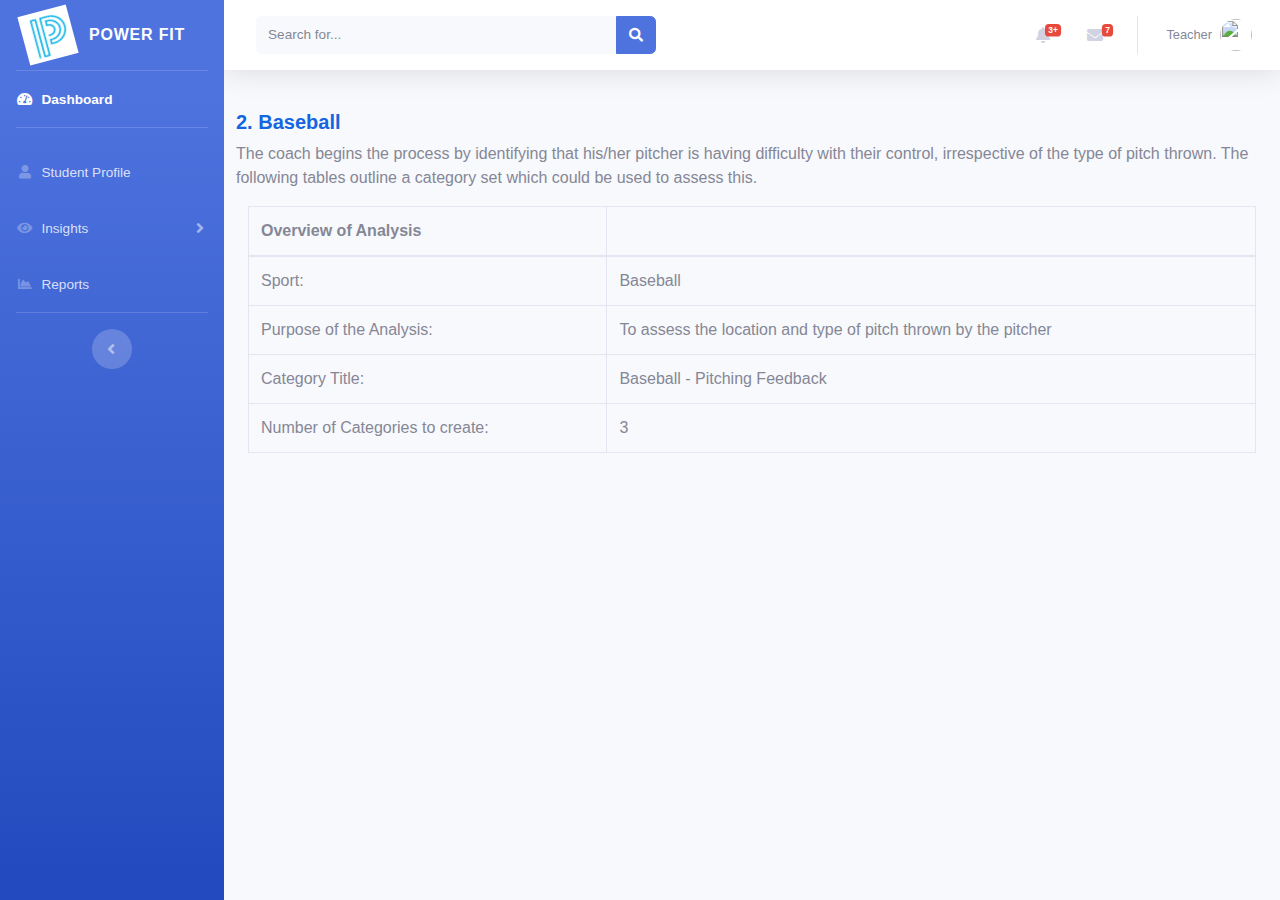
==== baseball.html @ 466138b6 "first" ====
<!DOCTYPE html>
<html lang="en">

<head>

  <meta charset="utf-8">
  <meta http-equiv="X-UA-Compatible" content="IE=edge">
  <meta name="viewport" content="width=device-width, initial-scale=1, shrink-to-fit=no">
  <meta name="description" content="">
  <meta name="author" content="">

  <title>POWER FIT - Dashboard</title>

  <!-- Custom fonts for this template-->
  <link href="vendor/fontawesome-free/css/all.min.css" rel="stylesheet" type="text/css">
  <link href="https://fonts.googleapis.com/css?family=Nunito:200,200i,300,300i,400,400i,600,600i,700,700i,800,800i,900,900i" rel="stylesheet">

  <!-- Custom styles for this template-->
  <link href="css/sb-admin-2.min.css" rel="stylesheet">
  <link href="css/sp-1.css" rel="stylesheet">

</head>

<body id="page-top">

  <!-- Page Wrapper -->
  <div id="wrapper">

    <!-- Sidebar -->
    <ul class="navbar-nav bg-gradient-primary sidebar sidebar-dark accordion" id="accordionSidebar">

      <!-- Sidebar - Brand -->
      <a class="sidebar-brand d-flex align-items-center justify-content-center" href="index.html">
        <div class="sidebar-brand-icon rotate-n-15">
          <img src="logo.png" style="height: 50px;width: 50px;">
        </div>
        <div class="sidebar-brand-text mx-3">POWER FIT</div>
      </a>

      <!-- Divider -->
      <hr class="sidebar-divider my-0">

      <!-- Nav Item - Dashboard -->
      <li class="nav-item active">
        <a class="nav-link" href="index.html">
          <i class="fas fa-fw fa-tachometer-alt"></i>
          <span>Dashboard</span></a>
      </li>

	  <!-- Divider -->
      <hr class="sidebar-divider">

      <!-- Student Profile -->
      <li class="nav-item">
        <a class="nav-link collapsed" href="student-profile.html" >
          <i class="fas fa-fw fa-user"></i>
          <span>Student Profile</span>
        </a>
      </li>

      <!-- Insights -->
      <li class="nav-item">
        <a class="nav-link collapsed" href="#" data-toggle="collapse" data-target="#collapseUtilities" aria-expanded="true" aria-controls="collapseUtilities">
          <i class="fas fa-fw fa-eye"></i>
          <span>Insights</span>
        </a>
        <div id="collapseUtilities" class="collapse" aria-labelledby="headingUtilities" data-parent="#accordionSidebar">
          <div class="bg-white py-2 collapse-inner rounded">
            <a class="collapse-item" href="sports-analysis.html">Sports Assessment</a>
            <a class="collapse-item" href="behaviour-analysis.html">Behaviour Assessment</a>
          </div>
        </div>
      </li>

	  <!-- Reports -->
      <li class="nav-item">
        <a class="nav-link collapsed" href="report.html" >
          <i class="fas fa-fw fa-chart-area"></i>
          <span>Reports</span>
        </a>
      </li>

      <!-- Divider -->
      <hr class="sidebar-divider">


      <!-- Sidebar Toggler (Sidebar) -->
      <div class="text-center d-none d-md-inline">
        <button class="rounded-circle border-0" id="sidebarToggle"></button>
      </div>

    </ul>
    <!-- End of Sidebar -->

    <!-- Content Wrapper -->
    <div id="content-wrapper" class="d-flex flex-column">

      <!-- Main Content -->
      <div id="content">

        <!-- Topbar -->
        <nav class="navbar navbar-expand navbar-light bg-white topbar mb-4 static-top shadow">

          <!-- Sidebar Toggle (Topbar) -->
          <button id="sidebarToggleTop" class="btn btn-link d-md-none rounded-circle mr-3">
            <i class="fa fa-bars"></i>
          </button>

          <!-- Topbar Search -->
          <form class="d-none d-sm-inline-block form-inline mr-auto ml-md-3 my-2 my-md-0 mw-100 navbar-search">
            <div class="input-group">
              <input type="text" class="form-control bg-light border-0 small" placeholder="Search for..." aria-label="Search" aria-describedby="basic-addon2">
              <div class="input-group-append">
                <button class="btn btn-primary" type="button">
                  <i class="fas fa-search fa-sm"></i>
                </button>
              </div>
            </div>
          </form>

          <!-- Topbar Navbar -->
          <ul class="navbar-nav ml-auto">

            <!-- Nav Item - Search Dropdown (Visible Only XS) -->
            <li class="nav-item dropdown no-arrow d-sm-none">
              <a class="nav-link dropdown-toggle" href="#" id="searchDropdown" role="button" data-toggle="dropdown" aria-haspopup="true" aria-expanded="false">
                <i class="fas fa-search fa-fw"></i>
              </a>
              <!-- Dropdown - Messages -->
              <div class="dropdown-menu dropdown-menu-right p-3 shadow animated--grow-in" aria-labelledby="searchDropdown">
                <form class="form-inline mr-auto w-100 navbar-search">
                  <div class="input-group">
                    <input type="text" class="form-control bg-light border-0 small" placeholder="Search for..." aria-label="Search" aria-describedby="basic-addon2">
                    <div class="input-group-append">
                      <button class="btn btn-primary" type="button">
                        <i class="fas fa-search fa-sm"></i>
                      </button>
                    </div>
                  </div>
                </form>
              </div>
            </li>

            <!-- Nav Item - Alerts -->
            <li class="nav-item dropdown no-arrow mx-1">
              <a class="nav-link dropdown-toggle" href="#" id="alertsDropdown" role="button" data-toggle="dropdown" aria-haspopup="true" aria-expanded="false">
                <i class="fas fa-bell fa-fw"></i>
                <!-- Counter - Alerts -->
                <span class="badge badge-danger badge-counter">3+</span>
              </a>
              <!-- Dropdown - Alerts -->
              <div class="dropdown-list dropdown-menu dropdown-menu-right shadow animated--grow-in" aria-labelledby="alertsDropdown">
                <h6 class="dropdown-header">
                  Alerts Center
                </h6>
                <a class="dropdown-item d-flex align-items-center" href="#">
                  <div class="mr-3">
                    <div class="icon-circle bg-primary">
                      <i class="fas fa-file-alt text-white"></i>
                    </div>
                  </div>
                  <div>
                    <div class="small text-gray-500">December 12, 2019</div>
                    <span class="font-weight-bold">A new monthly report is ready to download!</span>
                  </div>
                </a>
                <a class="dropdown-item d-flex align-items-center" href="#">
                  <div class="mr-3">
                    <div class="icon-circle bg-success">
                      <i class="fas fa-donate text-white"></i>
                    </div>
                  </div>
                  <div>
                    <div class="small text-gray-500">December 7, 2019</div>
                    $290.29 has been deposited into your account!
                  </div>
                </a>
                <a class="dropdown-item d-flex align-items-center" href="#">
                  <div class="mr-3">
                    <div class="icon-circle bg-warning">
                      <i class="fas fa-exclamation-triangle text-white"></i>
                    </div>
                  </div>
                  <div>
                    <div class="small text-gray-500">December 2, 2019</div>
                    Spending Alert: We've noticed unusually high spending for your account.
                  </div>
                </a>
                <a class="dropdown-item text-center small text-gray-500" href="#">Show All Alerts</a>
              </div>
            </li>

            <!-- Nav Item - Messages -->
            <li class="nav-item dropdown no-arrow mx-1">
              <a class="nav-link dropdown-toggle" href="#" id="messagesDropdown" role="button" data-toggle="dropdown" aria-haspopup="true" aria-expanded="false">
                <i class="fas fa-envelope fa-fw"></i>
                <!-- Counter - Messages -->
                <span class="badge badge-danger badge-counter">7</span>
              </a>
              <!-- Dropdown - Messages -->
              <div class="dropdown-list dropdown-menu dropdown-menu-right shadow animated--grow-in" aria-labelledby="messagesDropdown">
                <h6 class="dropdown-header">
                  Message Center
                </h6>
                <a class="dropdown-item d-flex align-items-center" href="#">
                  <div class="dropdown-list-image mr-3">
                    <img class="rounded-circle" src="https://source.unsplash.com/fn_BT9fwg_E/60x60" alt="">
                    <div class="status-indicator bg-success"></div>
                  </div>
                  <div class="font-weight-bold">
                    <div class="text-truncate">Hi there! I am wondering if you can help me with a problem I've been having.</div>
                    <div class="small text-gray-500">Emily Fowler · 58m</div>
                  </div>
                </a>
                <a class="dropdown-item d-flex align-items-center" href="#">
                  <div class="dropdown-list-image mr-3">
                    <img class="rounded-circle" src="https://source.unsplash.com/AU4VPcFN4LE/60x60" alt="">
                    <div class="status-indicator"></div>
                  </div>
                  <div>
                    <div class="text-truncate">I have the photos that you ordered last month, how would you like them sent to you?</div>
                    <div class="small text-gray-500">Jae Chun · 1d</div>
                  </div>
                </a>
                <a class="dropdown-item d-flex align-items-center" href="#">
                  <div class="dropdown-list-image mr-3">
                    <img class="rounded-circle" src="https://source.unsplash.com/CS2uCrpNzJY/60x60" alt="">
                    <div class="status-indicator bg-warning"></div>
                  </div>
                  <div>
                    <div class="text-truncate">Last month's report looks great, I am very happy with the progress so far, keep up the good work!</div>
                    <div class="small text-gray-500">Morgan Alvarez · 2d</div>
                  </div>
                </a>
                <a class="dropdown-item d-flex align-items-center" href="#">
                  <div class="dropdown-list-image mr-3">
                    <img class="rounded-circle" src="https://source.unsplash.com/Mv9hjnEUHR4/60x60" alt="">
                    <div class="status-indicator bg-success"></div>
                  </div>
                  <div>
                    <div class="text-truncate">Am I a good boy? The reason I ask is because someone told me that people say this to all dogs, even if they aren't good...</div>
                    <div class="small text-gray-500">Chicken the Dog · 2w</div>
                  </div>
                </a>
                <a class="dropdown-item text-center small text-gray-500" href="#">Read More Messages</a>
              </div>
            </li>

            <div class="topbar-divider d-none d-sm-block"></div>

            <!-- Nav Item - User Information -->
            <li class="nav-item dropdown no-arrow">
              <a class="nav-link dropdown-toggle" href="#" id="userDropdown" role="button" data-toggle="dropdown" aria-haspopup="true" aria-expanded="false">
                <span class="mr-2 d-none d-lg-inline text-gray-600 small">Teacher</span>
                <img class="img-profile rounded-circle" src="https://source.unsplash.com/QAB-WJcbgJk/60x60">
              </a>
              <!-- Dropdown - User Information -->
              <div class="dropdown-menu dropdown-menu-right shadow animated--grow-in" aria-labelledby="userDropdown">
                <a class="dropdown-item" href="#">
                  <i class="fas fa-user fa-sm fa-fw mr-2 text-gray-400"></i>
                  Profile
                </a>
                <a class="dropdown-item" href="#">
                  <i class="fas fa-cogs fa-sm fa-fw mr-2 text-gray-400"></i>
                  Settings
                </a>
                <a class="dropdown-item" href="#">
                  <i class="fas fa-list fa-sm fa-fw mr-2 text-gray-400"></i>
                  Activity Log
                </a>
                <div class="dropdown-divider"></div>
                <a class="dropdown-item" href="#" data-toggle="modal" data-target="#logoutModal">
                  <i class="fas fa-sign-out-alt fa-sm fa-fw mr-2 text-gray-400"></i>
                  Logout
                </a>
              </div>
            </li>

          </ul>

        </nav>
        <!-- End of Topbar -->

	
	<div class="container-fluid">
		<div class="row">
			<h5><b>2. Baseball </b></h5>
			<p>The coach begins the process by identifying that his/her pitcher is having difficulty with their control,
				irrespective of the type of pitch thrown. The following tables outline a category set which could be used to
				assess this.</p>
		</div>
		<table class="table table-bordered">
  <thead>
    <tr>
      <th scope="col"><b>Overview of Analysis</b></th>
      <th scope="col"></th>
    </tr>
  </thead>
  <tbody>
    <tr>
      <td>Sport:</td>
      <td>Baseball</td>
    </tr>
    <tr>
      <td>Purpose of the Analysis:</td>
      <td>To assess the location and type of pitch thrown by the pitcher</td>
    </tr>
	<tr>
      <td>Category Title:</td>
      <td>Baseball - Pitching Feedback</td>
    </tr>
	<tr>
      <td>Number of Categories to create:</td>
      <td>3</td>
    </tr>
  </tbody>
</table>
</div>

  <!-- Logout Modal-->
  <div class="modal fade" id="logoutModal" tabindex="-1" role="dialog" aria-labelledby="exampleModalLabel" aria-hidden="true">
    <div class="modal-dialog" role="document">
      <div class="modal-content">
        <div class="modal-header">
          <h5 class="modal-title" id="exampleModalLabel">Ready to Leave?</h5>
          <button class="close" type="button" data-dismiss="modal" aria-label="Close">
            <span aria-hidden="true">×</span>
          </button>
        </div>
        <div class="modal-body">Select "Logout" below if you are ready to end your current session.</div>
        <div class="modal-footer">
          <button class="btn btn-secondary" type="button" data-dismiss="modal">Cancel</button>
          <a class="btn btn-primary" href="login.html">Logout</a>
        </div>
      </div>
    </div>
  </div>

<!-- Bootstrap core JavaScript-->
  <script src="vendor/jquery/jquery.min.js"></script>
  <script src="vendor/bootstrap/js/bootstrap.bundle.min.js"></script>

  <!-- Core plugin JavaScript-->
  <script src="vendor/jquery-easing/jquery.easing.min.js"></script>

  <!-- Custom scripts for all pages-->
  <script src="js/sb-admin-2.min.js"></script>

  <!-- Page level plugins -->
  <script src="vendor/chart.js/Chart.min.js"></script>

  <!-- Page level custom scripts -->
  <script src="js/demo/chart-area-demo.js"></script>
  <script src="js/demo/chart-pie-demo.js"></script>

</body>

</html>
---- css/sp-1.css ----
body{
  background: #DAE3E7;
font-family: "Roboto", sans-serif
}
img{
  max-width:100%
}
.row{
  margin-top: 40px;
}

.card {
  box-shadow: 0 4px 8px 0 rgba(0, 0, 0, 0.1), 0 3px 10px 0 rgba(0, 0, 0, 0.1);
}

.button-email{
  margin:10px 0
}
h5, .fa-circle{
  color:#1466e0
}

.list-group {
    list-style: disc inside;

}

.list-group-item {
    display: list-item;
}

 .find-more{
   text-align: right;
 }


.label-theme{
  background: #3AAA64;
  font-size: 14px;
  padding: .3em .7em .3em;
  color: #fff;
  border-radius: .25em;
}

.label a{
  color: inherit;
}
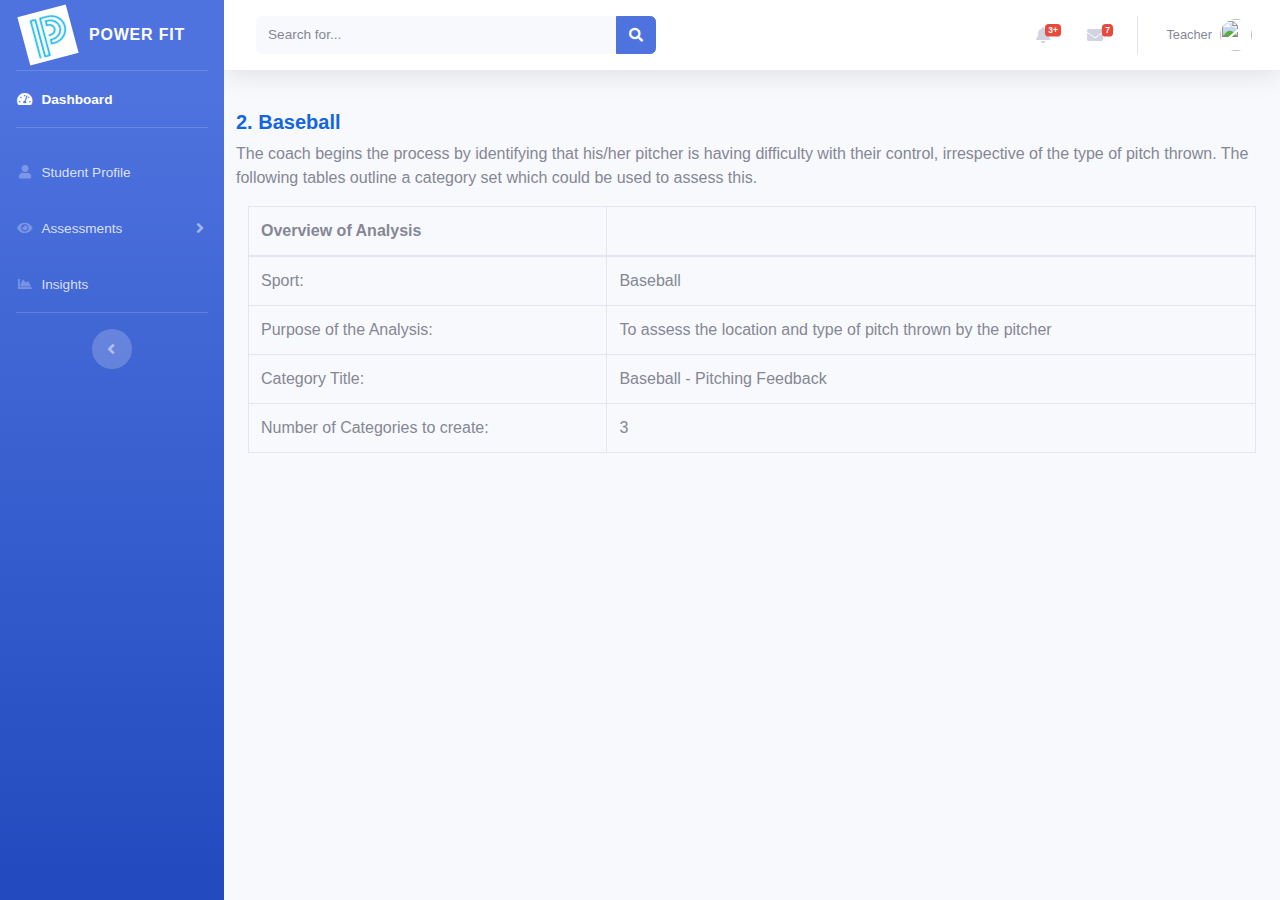
==== commit fc27a236: "firsthgj" ====
--- a/baseball.html
+++ b/baseball.html
@@ -62,7 +62,7 @@
       <li class="nav-item">
         <a class="nav-link collapsed" href="#" data-toggle="collapse" data-target="#collapseUtilities" aria-expanded="true" aria-controls="collapseUtilities">
           <i class="fas fa-fw fa-eye"></i>
-          <span>Insights</span>
+          <span>Assessments</span>
         </a>
         <div id="collapseUtilities" class="collapse" aria-labelledby="headingUtilities" data-parent="#accordionSidebar">
           <div class="bg-white py-2 collapse-inner rounded">
@@ -76,7 +76,7 @@
       <li class="nav-item">
         <a class="nav-link collapsed" href="report.html" >
           <i class="fas fa-fw fa-chart-area"></i>
-          <span>Reports</span>
+          <span>Insights</span>
         </a>
       </li>
 
